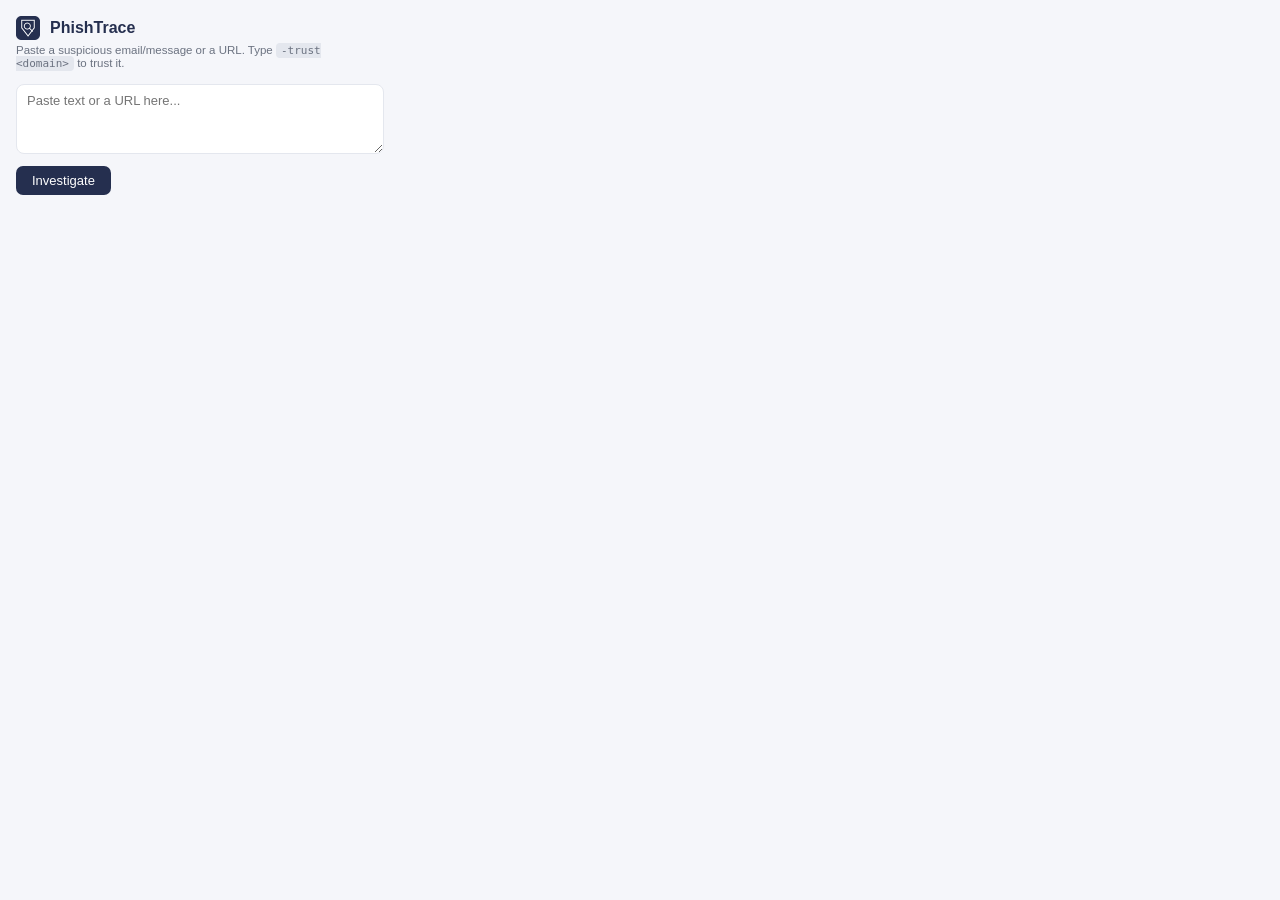
==== extension/popup.html @ bf17f539 "Redesign the frontend and ship it as a Chrome extension - Split frontend/index.html's inline styles/" ====
<!doctype html>
<html lang="en">
<head>
<meta charset="utf-8" />
<title>PhishTrace</title>
<link rel="stylesheet" href="popup.css" />
</head>
<body>
<div class="container">
  <header>
    <img src="icons/icon48.png" alt="" />
    <h1>PhishTrace</h1>
  </header>
  <p class="tagline">
    Paste a suspicious email/message or a URL. Type <code>-trust &lt;domain&gt;</code> to trust it.
  </p>

  <textarea id="input" placeholder="Paste text or a URL here..."></textarea>
  <div class="actions">
    <button id="submit">Investigate</button>
    <span id="status"></span>
  </div>

  <div id="steps"></div>
  <div id="verdict"></div>
</div>

<script src="app.js"></script>
<script src="popup.js"></script>
</body>
</html>
---- extension/popup.css ----
:root {
  --bg: #f5f6fa;
  --card: #ffffff;
  --border: #e4e7ee;
  --text: #1a1d29;
  --muted: #6b7280;
  --brand: #252f4f;
  --brand-light: #3b4b8a;

  --legit-bg: #ecfdf3;
  --legit-border: #bbf7d0;
  --legit-text: #15803d;

  --suspicious-bg: #fffbeb;
  --suspicious-border: #fde68a;
  --suspicious-text: #b45309;

  --phishing-bg: #fef2f2;
  --phishing-border: #fecaca;
  --phishing-text: #dc2626;
}

* {
  box-sizing: border-box;
}

body {
  width: 400px;
  max-height: 560px;
  overflow-y: auto;
  font-family: -apple-system, "Segoe UI", Roboto, sans-serif;
  background: var(--bg);
  color: var(--text);
  margin: 0;
  padding: 16px;
}

header {
  display: flex;
  align-items: center;
  gap: 10px;
  margin-bottom: 4px;
}

header img {
  width: 24px;
  height: 24px;
}

header h1 {
  font-size: 16px;
  margin: 0;
  color: var(--brand);
}

.tagline {
  color: var(--muted);
  font-size: 11.5px;
  margin: 0 0 14px;
}

.tagline code {
  background: var(--border);
  border-radius: 4px;
  padding: 1px 5px;
  font-size: 11px;
}

textarea {
  width: 100%;
  min-height: 70px;
  font-family: inherit;
  font-size: 13px;
  padding: 8px 10px;
  border: 1px solid var(--border);
  border-radius: 8px;
  background: var(--card);
  resize: vertical;
}

textarea:focus {
  outline: none;
  border-color: var(--brand-light);
  box-shadow: 0 0 0 3px rgba(59, 75, 138, 0.12);
}

.actions {
  display: flex;
  align-items: center;
  gap: 10px;
  margin-top: 8px;
}

button {
  background: var(--brand);
  color: white;
  border: none;
  border-radius: 7px;
  padding: 7px 16px;
  font-size: 13px;
  font-weight: 500;
  cursor: pointer;
  transition: background 0.15s;
}

button:hover:not(:disabled) {
  background: var(--brand-light);
}

button:disabled {
  opacity: 0.6;
  cursor: default;
}

.spinner {
  width: 13px;
  height: 13px;
  border: 2px solid var(--border);
  border-top-color: var(--brand);
  border-radius: 50%;
  display: inline-block;
  animation: spin 0.7s linear infinite;
  vertical-align: -2px;
  margin-right: 5px;
}

@keyframes spin {
  to {
    transform: rotate(360deg);
  }
}

#status {
  color: var(--muted);
  font-size: 11.5px;
}

#status.error {
  color: var(--phishing-text);
}

#steps {
  margin-top: 14px;
  display: flex;
  flex-direction: column;
  gap: 5px;
}

.step {
  display: flex;
  align-items: center;
  gap: 7px;
  background: var(--card);
  border: 1px solid var(--border);
  border-radius: 7px;
  padding: 6px 10px;
  font-size: 11.5px;
}

.step .icon {
  font-size: 13px;
}

.step .tool-name {
  font-weight: 600;
  color: var(--brand);
}

.step .tool-input {
  color: var(--muted);
  overflow: hidden;
  text-overflow: ellipsis;
  white-space: nowrap;
}

#verdict {
  margin-top: 14px;
}

.verdict-card {
  border-radius: 10px;
  border: 1px solid var(--border);
  padding: 14px 16px;
  background: var(--card);
}

.verdict-card.likely_legitimate {
  background: var(--legit-bg);
  border-color: var(--legit-border);
}
.verdict-card.suspicious {
  background: var(--suspicious-bg);
  border-color: var(--suspicious-border);
}
.verdict-card.likely_phishing {
  background: var(--phishing-bg);
  border-color: var(--phishing-border);
}

.verdict-head {
  display: flex;
  align-items: center;
  gap: 8px;
}

.verdict-head .verdict-icon {
  font-size: 18px;
}

.verdict-title {
  font-size: 14px;
  font-weight: 700;
  text-transform: capitalize;
}

.likely_legitimate .verdict-title {
  color: var(--legit-text);
}
.suspicious .verdict-title {
  color: var(--suspicious-text);
}
.likely_phishing .verdict-title {
  color: var(--phishing-text);
}

.confidence-pill {
  margin-left: auto;
  font-size: 10px;
  font-weight: 600;
  text-transform: uppercase;
  letter-spacing: 0.03em;
  padding: 2px 8px;
  border-radius: 999px;
  background: rgba(0, 0, 0, 0.06);
}

.explanation {
  margin: 10px 0;
  font-size: 12.5px;
  line-height: 1.45;
}

.evidence-list {
  list-style: none;
  padding: 0;
  margin: 0;
  display: flex;
  flex-direction: column;
  gap: 5px;
}

.evidence-list li {
  background: rgba(255, 255, 255, 0.6);
  border-radius: 6px;
  padding: 6px 9px;
  font-size: 11.5px;
}

.evidence-list b {
  text-transform: capitalize;
}

.warnings {
  margin-top: 8px;
  font-size: 10.5px;
  color: var(--muted);
}

.meta {
  margin-top: 8px;
  font-size: 10.5px;
  color: var(--muted);
}
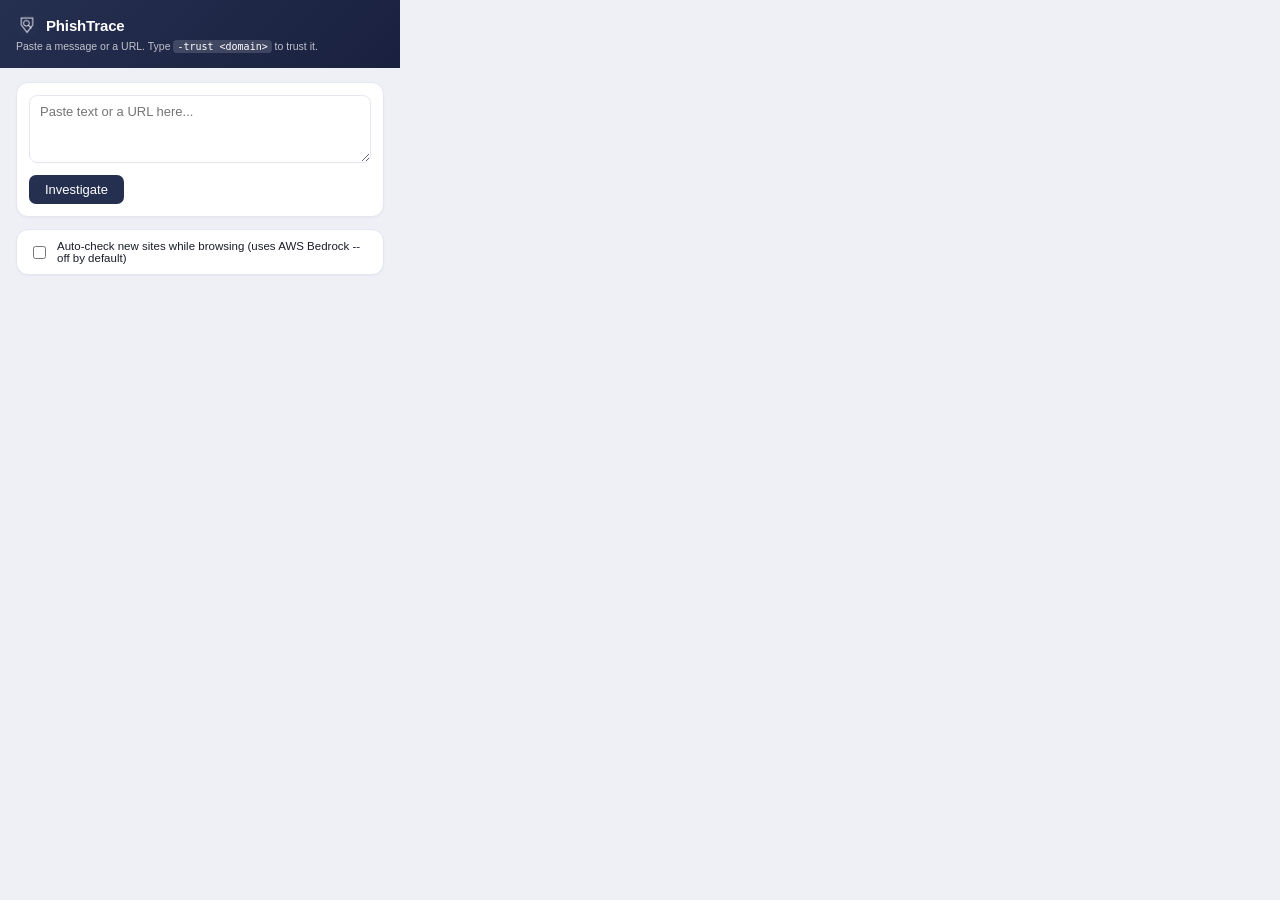
==== commit 6a55169a: "Add one-click Trust button, polish the design, and active site protection - agent.py now tracks and " ====
--- a/extension/popup.html
+++ b/extension/popup.html
@@ -6,23 +6,34 @@
 <link rel="stylesheet" href="popup.css" />
 </head>
 <body>
-<div class="container">
+<div class="banner">
   <header>
     <img src="icons/icon48.png" alt="" />
     <h1>PhishTrace</h1>
   </header>
   <p class="tagline">
-    Paste a suspicious email/message or a URL. Type <code>-trust &lt;domain&gt;</code> to trust it.
+    Paste a message or a URL. Type <code>-trust &lt;domain&gt;</code> to trust it.
   </p>
+</div>
 
-  <textarea id="input" placeholder="Paste text or a URL here..."></textarea>
-  <div class="actions">
-    <button id="submit">Investigate</button>
-    <span id="status"></span>
+<div class="container">
+  <div class="card">
+    <textarea id="input" placeholder="Paste text or a URL here..."></textarea>
+    <div class="actions">
+      <button id="submit">Investigate</button>
+      <span id="status"></span>
+    </div>
   </div>
 
   <div id="steps"></div>
   <div id="verdict"></div>
+
+  <div id="protect-toggle" class="card" style="margin-top: 12px; padding: 10px 12px;">
+    <label style="display: flex; align-items: center; gap: 8px; font-size: 11.5px; cursor: pointer;">
+      <input type="checkbox" id="auto-protect" />
+      Auto-check new sites while browsing (uses AWS Bedrock -- off by default)
+    </label>
+  </div>
 </div>
 
 <script src="app.js"></script>
--- a/extension/popup.css
+++ b/extension/popup.css
@@ -1,11 +1,12 @@
 :root {
-  --bg: #f5f6fa;
+  --bg: #eef0f6;
   --card: #ffffff;
   --border: #e4e7ee;
   --text: #1a1d29;
   --muted: #6b7280;
   --brand: #252f4f;
   --brand-light: #3b4b8a;
+  --brand-dark: #1a2140;
 
   --legit-bg: #ecfdf3;
   --legit-border: #bbf7d0;
@@ -32,43 +33,63 @@
   background: var(--bg);
   color: var(--text);
   margin: 0;
-  padding: 16px;
+  padding: 0 0 16px;
+}
+
+.banner {
+  background: linear-gradient(135deg, var(--brand) 0%, var(--brand-dark) 100%);
+  padding: 14px 16px 16px;
+  margin-bottom: 14px;
 }
 
 header {
   display: flex;
   align-items: center;
-  gap: 10px;
-  margin-bottom: 4px;
+  gap: 8px;
+  margin-bottom: 3px;
 }
 
 header img {
-  width: 24px;
-  height: 24px;
+  width: 22px;
+  height: 22px;
 }
 
 header h1 {
-  font-size: 16px;
+  font-size: 15px;
   margin: 0;
-  color: var(--brand);
+  color: white;
+  letter-spacing: -0.01em;
 }
 
 .tagline {
-  color: var(--muted);
-  font-size: 11.5px;
-  margin: 0 0 14px;
+  color: rgba(255, 255, 255, 0.72);
+  font-size: 10.5px;
+  margin: 4px 0 0;
 }
 
 .tagline code {
-  background: var(--border);
+  background: rgba(255, 255, 255, 0.15);
+  color: white;
   border-radius: 4px;
-  padding: 1px 5px;
-  font-size: 11px;
+  padding: 1px 4px;
+  font-size: 10px;
+}
+
+.container {
+  padding: 0 16px;
+}
+
+.card {
+  background: var(--card);
+  border: 1px solid var(--border);
+  border-radius: 12px;
+  padding: 12px;
+  box-shadow: 0 1px 2px rgba(16, 24, 40, 0.04);
 }
 
 textarea {
   width: 100%;
-  min-height: 70px;
+  min-height: 68px;
   font-family: inherit;
   font-size: 13px;
   padding: 8px 10px;
@@ -100,11 +121,15 @@
   font-size: 13px;
   font-weight: 500;
   cursor: pointer;
-  transition: background 0.15s;
+  transition: background 0.15s, transform 0.1s;
 }
 
 button:hover:not(:disabled) {
   background: var(--brand-light);
+}
+
+button:active:not(:disabled) {
+  transform: scale(0.98);
 }
 
 button:disabled {
@@ -130,6 +155,17 @@
   }
 }
 
+@keyframes fade-in {
+  from {
+    opacity: 0;
+    transform: translateY(4px);
+  }
+  to {
+    opacity: 1;
+    transform: translateY(0);
+  }
+}
+
 #status {
   color: var(--muted);
   font-size: 11.5px;
@@ -140,30 +176,31 @@
 }
 
 #steps {
-  margin-top: 14px;
-  display: flex;
-  flex-direction: column;
-  gap: 5px;
+  margin-top: 12px;
 }
 
 .step {
   display: flex;
   align-items: center;
-  gap: 7px;
+  gap: 8px;
   background: var(--card);
   border: 1px solid var(--border);
   border-radius: 7px;
   padding: 6px 10px;
   font-size: 11.5px;
+  margin-bottom: 5px;
+  animation: fade-in 0.25s ease-out;
 }
 
 .step .icon {
   font-size: 13px;
+  flex-shrink: 0;
 }
 
 .step .tool-name {
   font-weight: 600;
   color: var(--brand);
+  flex-shrink: 0;
 }
 
 .step .tool-input {
@@ -174,14 +211,16 @@
 }
 
 #verdict {
-  margin-top: 14px;
+  margin-top: 12px;
 }
 
 .verdict-card {
-  border-radius: 10px;
+  border-radius: 12px;
   border: 1px solid var(--border);
   padding: 14px 16px;
   background: var(--card);
+  box-shadow: 0 2px 10px rgba(16, 24, 40, 0.06);
+  animation: fade-in 0.3s ease-out;
 }
 
 .verdict-card.likely_legitimate {
@@ -204,7 +243,7 @@
 }
 
 .verdict-head .verdict-icon {
-  font-size: 18px;
+  font-size: 19px;
 }
 
 .verdict-title {
@@ -237,7 +276,7 @@
 .explanation {
   margin: 10px 0;
   font-size: 12.5px;
-  line-height: 1.45;
+  line-height: 1.5;
 }
 
 .evidence-list {
@@ -250,7 +289,7 @@
 }
 
 .evidence-list li {
-  background: rgba(255, 255, 255, 0.6);
+  background: rgba(255, 255, 255, 0.65);
   border-radius: 6px;
   padding: 6px 9px;
   font-size: 11.5px;
@@ -266,8 +305,44 @@
   color: var(--muted);
 }
 
+.verdict-footer {
+  margin-top: 10px;
+  padding-top: 9px;
+  border-top: 1px solid rgba(0, 0, 0, 0.08);
+  display: flex;
+  align-items: center;
+  justify-content: space-between;
+  gap: 8px;
+  flex-wrap: wrap;
+}
+
 .meta {
-  margin-top: 8px;
   font-size: 10.5px;
   color: var(--muted);
 }
+
+.trust-btn {
+  background: transparent;
+  color: var(--brand);
+  border: 1px solid var(--brand);
+  padding: 5px 12px;
+  font-size: 11px;
+  border-radius: 999px;
+}
+
+.trust-btn:hover:not(:disabled) {
+  background: var(--brand);
+  color: white;
+}
+
+.trust-btn.trusted {
+  border-color: var(--legit-text);
+  color: var(--legit-text);
+  background: transparent;
+  cursor: default;
+}
+
+span.trust-btn {
+  display: inline-block;
+  cursor: default;
+}
